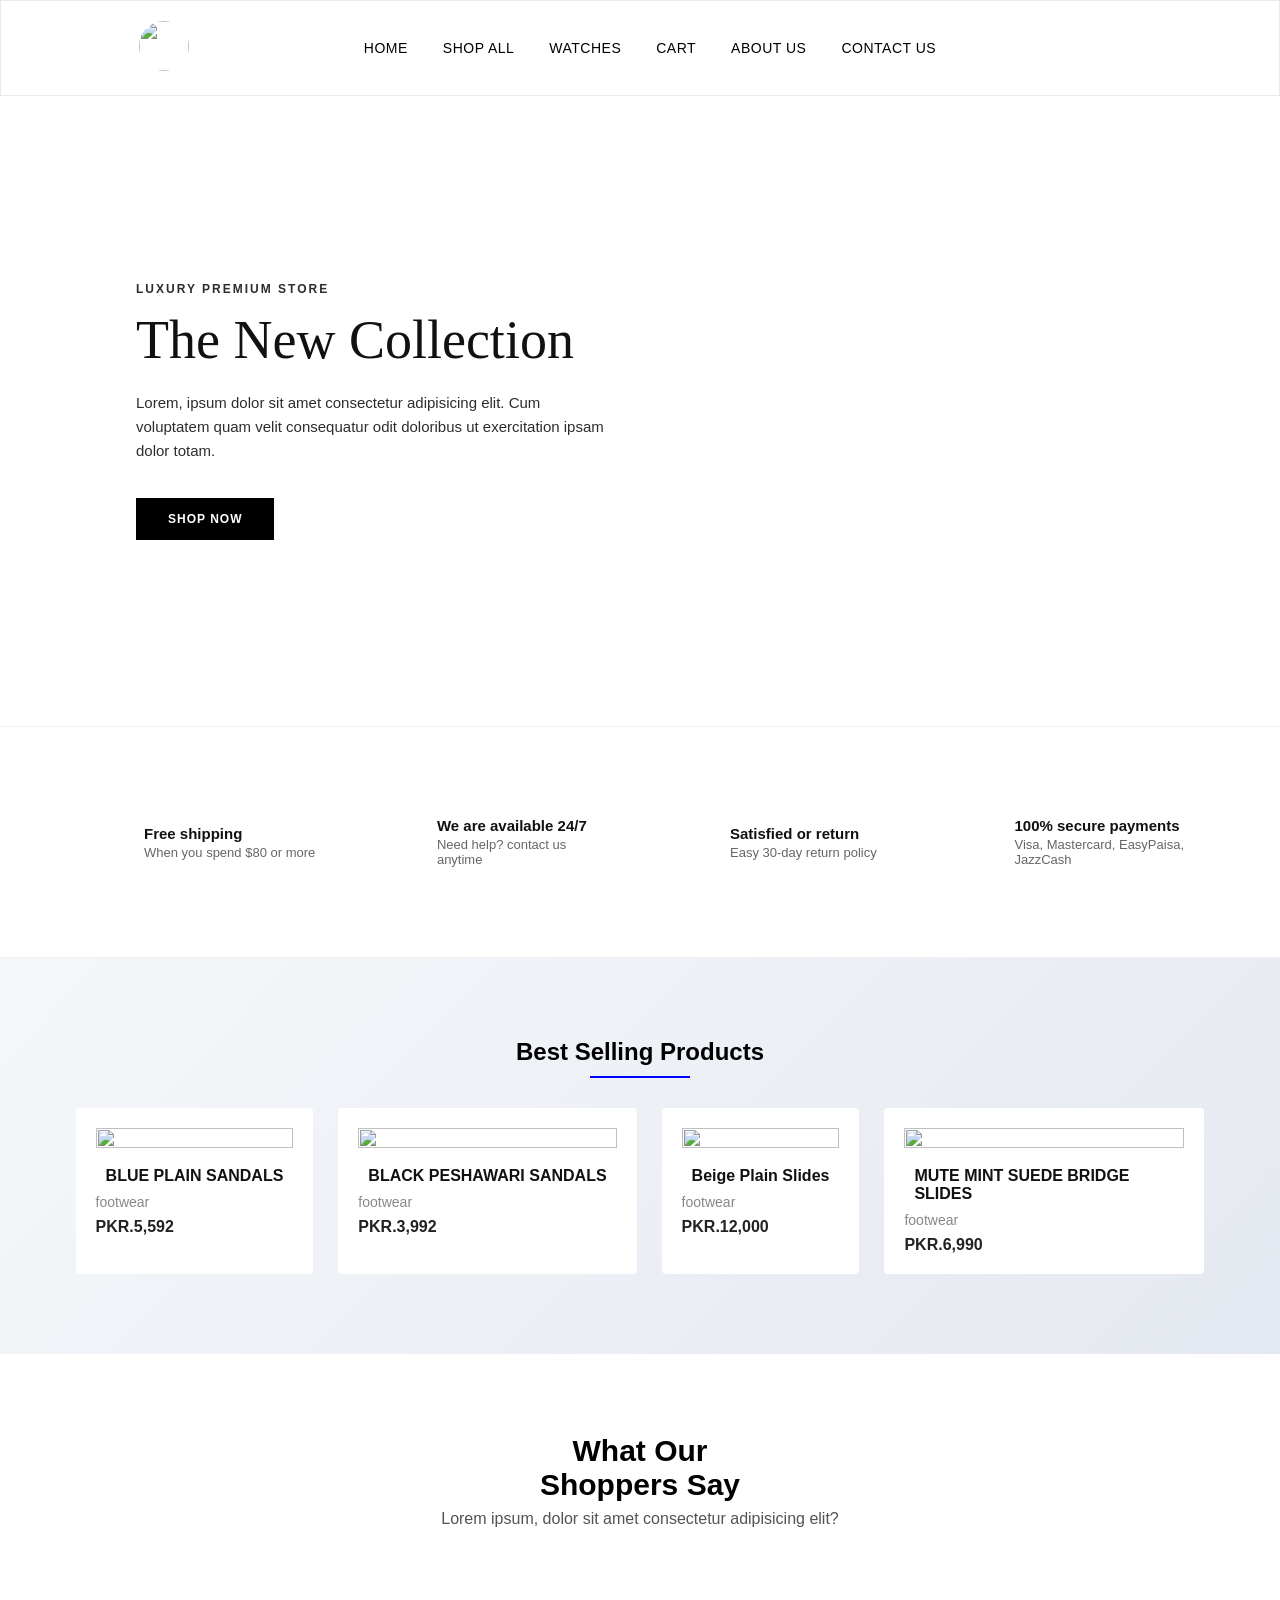
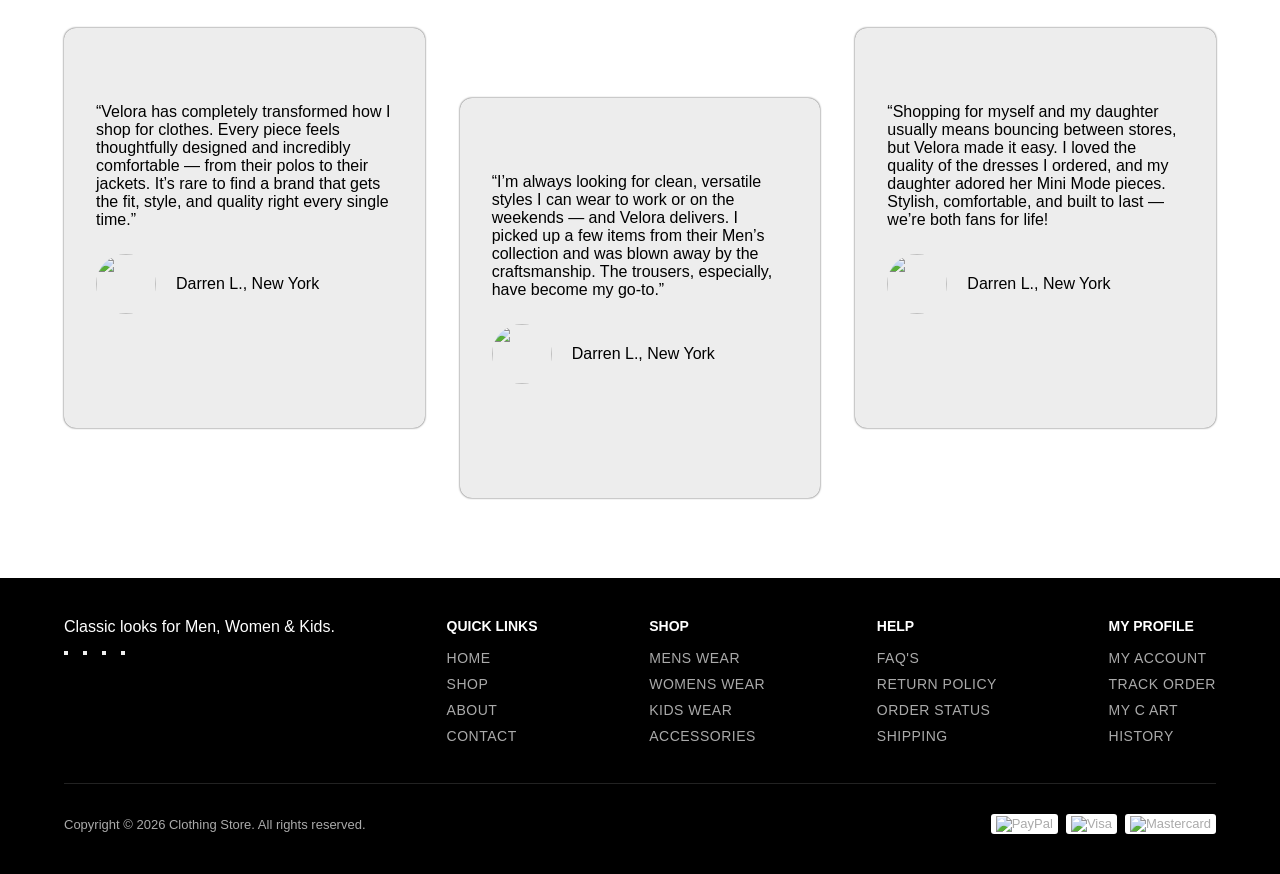
==== index.html @ cca4a486 "Add files via upload" ====
<!DOCTYPE html>
<html lang="en">

<head>
    <meta charset="UTF-8">
    <meta name="viewport" content="width=device-width, initial-scale=1.0">
    <title>E-commerce Website</title>

    <script src="https://kit.fontawesome.com/744dbd8230.js" crossorigin="anonymous"></script>

    <link rel="stylesheet" href="style.css">
</head>

<body>
    <section class="One">
        <header>
            <div class="logo">
                <img src="https://abdulrehman-29.github.io/JS-assignment-1/images/logo1.png" alt="">
            </div>
            <nav class="menu">
                <ul>
                    <li><a href="#">Home</a></li>
                    <li><a href="./shop.html">Shop All</a></li>
                    <li><button onclick="commingsoon()">Watches</button></li>
                    <li><button onclick="commingsoon()">Cart<button></li>
                    <li><button onclick="commingsoon()">About Us<button></li>
                    <li><button onclick="commingsoon()">Contact Us<button></li>
                </ul>
            </nav>
            <div class="headerEnd">
                <div class="login">
                    <button onclick="commingsoon()">

                        <i class="fa-solid fa-user"></i>
                    </button>
                </div>
                <div class="cart">
                    <button onclick="commingsoon()">

                        <i class="fa-solid fa-cart-shopping"></i>
                    </button>
                </div>
            </div>
        </header>
        <main>

            <div class="main">
                <div class="content">
                    <p class="tag">Luxury Premium Store</p>
                    <h2 class="title">The New Collection</h2>
                    <p class="desc">Lorem, ipsum dolor sit amet consectetur adipisicing elit. Cum voluptatem quam velit
                        consequatur odit doloribus ut exercitation ipsam dolor totam. </p>
                    <div class="shop-btn">
                        <button><a href="./shop.html">Shop Now</a></button>
                    </div>
                </div>
            </div>
            <div class="left"></div>
        </main>
    </section>
    <section class="two">
        <div class="badge">
            <div class="item">
                <div class="icon"><i class="fa-solid fa-truck-fast"></i></div>
                <div class="text">
                    <h3>Free shipping</h3>
                    <p>When you spend $80 or more</p>
                </div>
            </div>
            <div class="item">
                <div class="icon"><i class="fa-solid fa-comment-dots"></i></div>
                <div class="text">
                    <h3>We are available 24/7</h3>
                    <p>Need help? contact us anytime</p>
                </div>
            </div>
            <div class="item">
                <div class="icon"><i class="fa-solid fa-arrow-rotate-left"></i></div>
                <div class="text">
                    <h3>Satisfied or return</h3>
                    <p>Easy 30-day return policy</p>
                </div>
            </div>
            <div class="item">
                <div class="icon"><i class="fa-solid fa-credit-card"></i></div>
                <div class="text">
                    <h3>100% secure payments</h3>
                    <p>Visa, Mastercard, EasyPaisa, JazzCash</p>
                </div>
            </div>
        </div>
    </section>
    <section class="three">
        <h2>Best Selling Products</h2>
        <span></span>
        <div class="product" id="product">
        </div>
    </section>
    <section class="four">
        <h2>What Our <br>Shoppers Say</h2>
        <p class="fourP">Lorem ipsum, dolor sit amet consectetur adipisicing elit?</p>
        <!-- <p>Store that nails fashion and comfort.</p> -->
        <div class="box">
            <div class="review1 review">
                <div class="icon"><i class="fa-solid fa-quote-left"></i></div>
                <div class="customerText">“Velora has completely transformed how I shop for clothes. Every piece feels
                    thoughtfully designed and incredibly comfortable — from their polos to their jackets. It’s rare to
                    find a brand that gets the fit, style, and quality right every single time.”</div>
                <div class="customerName">
                    <img src="https://websitedemos.net/clothing-store-04/wp-content/uploads/sites/1538/2025/05/testimonial-02.png"
                        alt="">
                    <p>Darren L., New York</p>
                </div>
            </div>
            <div class="review2 review">
                <div class="icon"><i class="fa-solid fa-quote-left"></i></div>
                <div class="customerText">“I’m always looking for clean, versatile styles I can wear to work or on the
                    weekends — and Velora delivers. I picked up a few items from their Men’s collection and was blown
                    away by the craftsmanship. The trousers, especially, have become my go-to.”</div>
                <div class="customerName">
                    <img src="https://websitedemos.net/clothing-store-04/wp-content/uploads/sites/1538/2025/05/testimonial-02.png"
                        alt="">
                    <p>Darren L., New York</p>
                </div>
            </div>
            <div class="review1 review">
                <div class="icon"><i class="fa-solid fa-quote-left"></i></div>
                <div class="customerText">“Shopping for myself and my daughter usually means bouncing between stores,
                    but Velora made it easy. I loved the quality of the dresses I ordered, and my daughter adored her
                    Mini Mode pieces. Stylish, comfortable, and built to last — we’re both fans for life!</div>
                <div class="customerName">
                    <img src="https://websitedemos.net/clothing-store-04/wp-content/uploads/sites/1538/2025/05/testimonial-02.png"
                        alt="">
                    <p>Darren L., New York</p>
                </div>
            </div>
        </div>
    </section>
    <section class="five">
        <footer>
            <div class="main2">
                <div class="brand">
                    <div class="logo"></div>
                    <p">Classic looks for Men, Women & Kids.</p>
                    <div class="socials">
                        <button onclick="commingsoon()"><i class="fab fa-instagram"></i></button>
                        <button onclick="commingsoon()"><i class="fab fa-facebook"></i></button>
                        <button onclick="commingsoon()"><i class="fab fa-linkedin"></i></button>
                        <button onclick="commingsoon()"><i class="fab fa-x-twitter"></i></button>
                    </div>
                </div>

                <div class="links">
                    <h4>Quick Links</h4>
                    <ul>
                        <li><button onclick="commingsoon()" class="active">Home</button></li>
                        <li><button onclick="commingsoon()">Shop</button></li>
                        <li><button onclick="commingsoon()">About</button></li>
                        <li><button onclick="commingsoon()">Contact</button></li>
                    </ul>
                </div>

                <div class="links">
                    <h4>Shop</h4>
                    <ul>
                        <li><button onclick="commingsoon()">Mens Wear</button></li>
                        <li><button onclick="commingsoon()">Womens Wear</button></li>
                        <li><button onclick="commingsoon()">Kids Wear</button></li>
                        <li><button onclick="commingsoon()">Accessories</button></li>
                    </ul>
                </div>

                <div class="links">
                    <h4>Help</h4>
                    <ul>
                        <li><button onclick="commingsoon()">FAQ's</button></li>
                        <li><button onclick="commingsoon()">Return Policy</button></li>
                        <li><button onclick="commingsoon()">Order Status</button></li>
                        <li><button onclick="commingsoon()">Shipping</button></li>
                    </ul>
                </div>

                <div class="links">
                    <h4>My Profile</h4>
                    <ul>
                        <li><button onclick="commingsoon()">My Account</button></li>
                        <li><button onclick="commingsoon()">Track Order</button></li>
                        <li><button onclick="commingsoon()">My C    art</button></li>
                        <li><button onclick="commingsoon()">History</button></li>
                    </ul>
                </div>
            </div>

            <hr>

            <div class="bottom">
                <div>Copyright © 2026 Clothing Store. All rights reserved.</div>
                <div class="payments">
                    <img src="https://upload.wikimedia.org/wikipedia/commons/b/b5/PayPal.svg" alt="PayPal">
                    <img src="https://upload.wikimedia.org/wikipedia/commons/5/5e/Visa_Inc._logo.svg" alt="Visa">
                    <img src="https://upload.wikimedia.org/wikipedia/commons/button4/Mastercard_2019_logo.svg"
                        alt="Mastercard">
                </div>
            </div>
        </footer>
    </section>
</body>
<script src="app.js"></script>

</html>
---- style.css ----
* {
    margin: 0;
    padding: 0;
    box-sizing: border-box;
    transition: all 0.3s ease;
}

body {
    font-family: "Roboto Condensed", sans-serif;
    font-family: 'Segoe UI', Tahoma, Geneva, Verdana, sans-serif;
}

header {
    width: 100vw;
    display: flex;
    align-items: center;
    justify-content: space-around;
    padding: 20px 4%;
    background-color: #ffffff;
    border: 1px solid #eaeaea;
}

nav ul {
    display: flex;
    list-style: none;
    gap: 35px;
}

nav ul li a {
    text-decoration: none;
    color: #000000;
    font-size: 14px;
    font-weight: 500;
    text-transform: uppercase;
    letter-spacing: 0.5px;
}

.logo img {
    /* width: 80px; */
    height: 40px;
    width: 100px;
}

.headerEnd {
    display: flex;
    align-items: center;
    gap: 30px;
    font-size: 18px;
    font-weight: 600;
}

.login,
.cart {
    cursor: pointer;
    display: flex;
    align-items: center;
}

main {
    padding: 0 40px;
    width: 100vw;
}

.main {
    position: relative;
    width: 100%;
    height: 630px;
    /* background: linear-gradient(135deg, #f5f7fa 0%, #e4e8f0 100%); */
    display: flex;
    justify-content: space-between;
    align-items: center;
    padding: 0 8%;
    background-image: linear-gradient(rgba(255, 255, 255, 0.4), rgba(255, 255, 255, 0.2)), url(https://images.unsplash.com/photo-1617137968427-85924c800a22?auto=format&fit=crop&w=1600&q=80);
    background-size: cover;
    background-position: center 30%;
    background-attachment: fixed;
    position: relative;
}

.content {
    max-width: 480px;
    color: #222222;
    z-index: 2;
}

.tag {
    font-size: 12px;
    text-transform: uppercase;
    letter-spacing: 2px;
    margin-bottom: 15px;
    font-weight: 700;
    color: #2d2d2d;
}

.title {
    font-family: 'Georgia', serif;
    font-size: 54px;
    font-weight: 400;
    line-height: 1.1;
    margin-bottom: 20px;
    color: #111111;
}

.desc {
    font-size: 15px;
    line-height: 1.6;
    margin-bottom: 35px;
    color: #2d2d2d;
    font-weight: 500;
}

.shop-btn button {
    background: #000000;
    color: #ffffff;
    padding: 14px 32px;
    border: none;
    font-size: 12px;
    font-weight: bold;
    text-transform: uppercase;
    letter-spacing: 1px;
    cursor: pointer;
}

.shop-btn button:hover {
    background: #ffffff;
}
.shop-btn a:hover {
    color: #000000;
}

.badge {
    background: #ffffff;
    padding: 40px 5%;
    display: flex;
    justify-content: space-between;
    align-items: center;
    flex-wrap: wrap;
    gap: 20px;
    border-top: 1px solid #f0f0f0;
    border-bottom: 1px solid #f0f0f0;
}

.item {
    display: flex;
    align-items: center;
    gap: 20px;
    padding: 0 15px;
    min-width: 220px;
    min-height: 150px;
    flex: 1;
}

.icon {
    font-size: 32px;
    color: #0b5ed7;
    display: flex;
    align-items: center;
    justify-content: center;
    width: 45px;
}

.text h3 {
    font-size: 15px;
    color: #111111;
    font-weight: 600;
    margin-bottom: 3px;
}

.text p {
    font-size: 13px;
    color: #666666;
}

section {
    overflow-x: hidden;
}

.three {
    padding: 80px 5%;
    background: linear-gradient(135deg, #f5f7fa 0%, #e4e8f0 100%);
}

.three h2 {
    text-align: center;
}

.three span {
    display: block;
    width: 100px;
    margin: 10px auto;
    border: 1px solid blue;
}

.product {
    display: flex;
    justify-content: center;
    flex-wrap: wrap;
    margin-top: 30px;
    gap: 25px;
}

.product-item {
    background: #ffffff;
    max-width: 320px;
    max-height: 500px;
    position: relative;
    overflow: hidden;
    border-radius: 4px;
    padding: 20px;
    box-shadow: 0 2px 8px rgba(0, 0, 0, 0);
}

.product-img {
    width: 100%;
    max-height: 80%;
    display: flex;
    justify-content: center;
    align-items: center;
    overflow: hidden;
}

.product-img img {
    height: 400px;
    object-fit: cover;
    width: 100%;
    height: 100%;
}

.product-detail {
    padding: 15px 10px 5px 10px;
}

.product-detail h3 {
    font-size: 16px;
    font-weight: 600;
    color: #111111;
    margin-bottom: 4px;
    overflow: hidden;
}

.category {
    font-size: 14px;
    color: #888888;
    margin-bottom: 8px;
}

.price-row {
    font-size: 16px;
    font-weight: 600;
    color: #222222;
}

.four {
    padding: 80px 5%;
}

.four h2 {
    text-align: center;
    font-size: 30px;
    font-weight: 700;
    margin-bottom: 8px;
}

.fourP {
    text-align: center;
    color: #535353;
    font-size: 16px;
    margin-bottom: 100px;
}

.box {
    display: flex;
    gap: 35px;
    justify-self: center;
}

.review {
    height: 400px;
    display: flex;
    gap: 25px;
    flex-direction: column;
    width: 370px;
    border-radius: 12px;
    box-shadow: 0px 0px 2px 0px #1e1e1ee0;
    background: #ededed;
    border: none;
    padding: 50px 32px;
    display: flex;
}

.review2 {
    margin-top: 70px;
}

.customerName img {
    width: 60px;
    height: 60px;
    border: none;
    border-radius: 90px;
}

.customerName {
    display: flex;
    align-items: center;
    gap: 20px;
}

footer {
    background: #000;
    color: #fff;
    padding: 40px 5%;
}

.main2 {
    display: flex;
    justify-content: space-between;
    flex-wrap: wrap;
    gap: 20px;
}


.socials {
    display: flex;
    gap: 15px;
    margin-top: 15px;
}

.socials button {
    color: #aaa;
    text-decoration: none;
}

.socials a:hover {
    color: #fff;
}

.links h4 {
    font-size: 14px;
    text-transform: uppercase;
    margin-bottom: 15px;
    color: #fff;
}

.links ul {
    list-style: none;
    padding: 0;
    margin: 0;
}

.links li {
    margin-bottom: 8px;
}

.links button {
    color: #aaa;
    text-decoration: none;
    font-size: 14px;
}

.links button:hover {
    color: #ef4444;
}

hr {
    border: 0;
    height: 1px;
    background: #222;
    margin: 30px 0;
}

.bottom {
    display: flex;
    justify-content: space-between;
    align-items: center;
    flex-wrap: wrap;
    gap: 15px;
    font-size: 13px;
    color: #aaa;
}

.payments {
    display: flex;
    gap: 8px;
}

.payments img {
    height: 20px;
    background: #fff;
    padding: 2px 5px;
    border-radius: 3px;
}

a{
    text-decoration: none;
    color: #fff;
}

.shop-content{
    display: flex;
    justify-content: space-between;
    padding: 50px;
}

#select{
    width: 250px;
    font-size: 17px;
    padding: 10px;
}

.shop-content h1{
    font-size: 40px;
}

.logo img{
    width: 50px;
    height: 50px;
    border-radius: 90px;
}

ul li button{
    text-decoration: none;
    color: #000000;
    font-size: 14px;
    font-weight: 500;
    text-transform: uppercase;
    letter-spacing: 0.5px;
    background: transparent;
    border: none;
    cursor: pointer;
}

.headerEnd button{
    background: transparent;
    border: none;
    font-size: 25px;
    cursor: pointer;
}
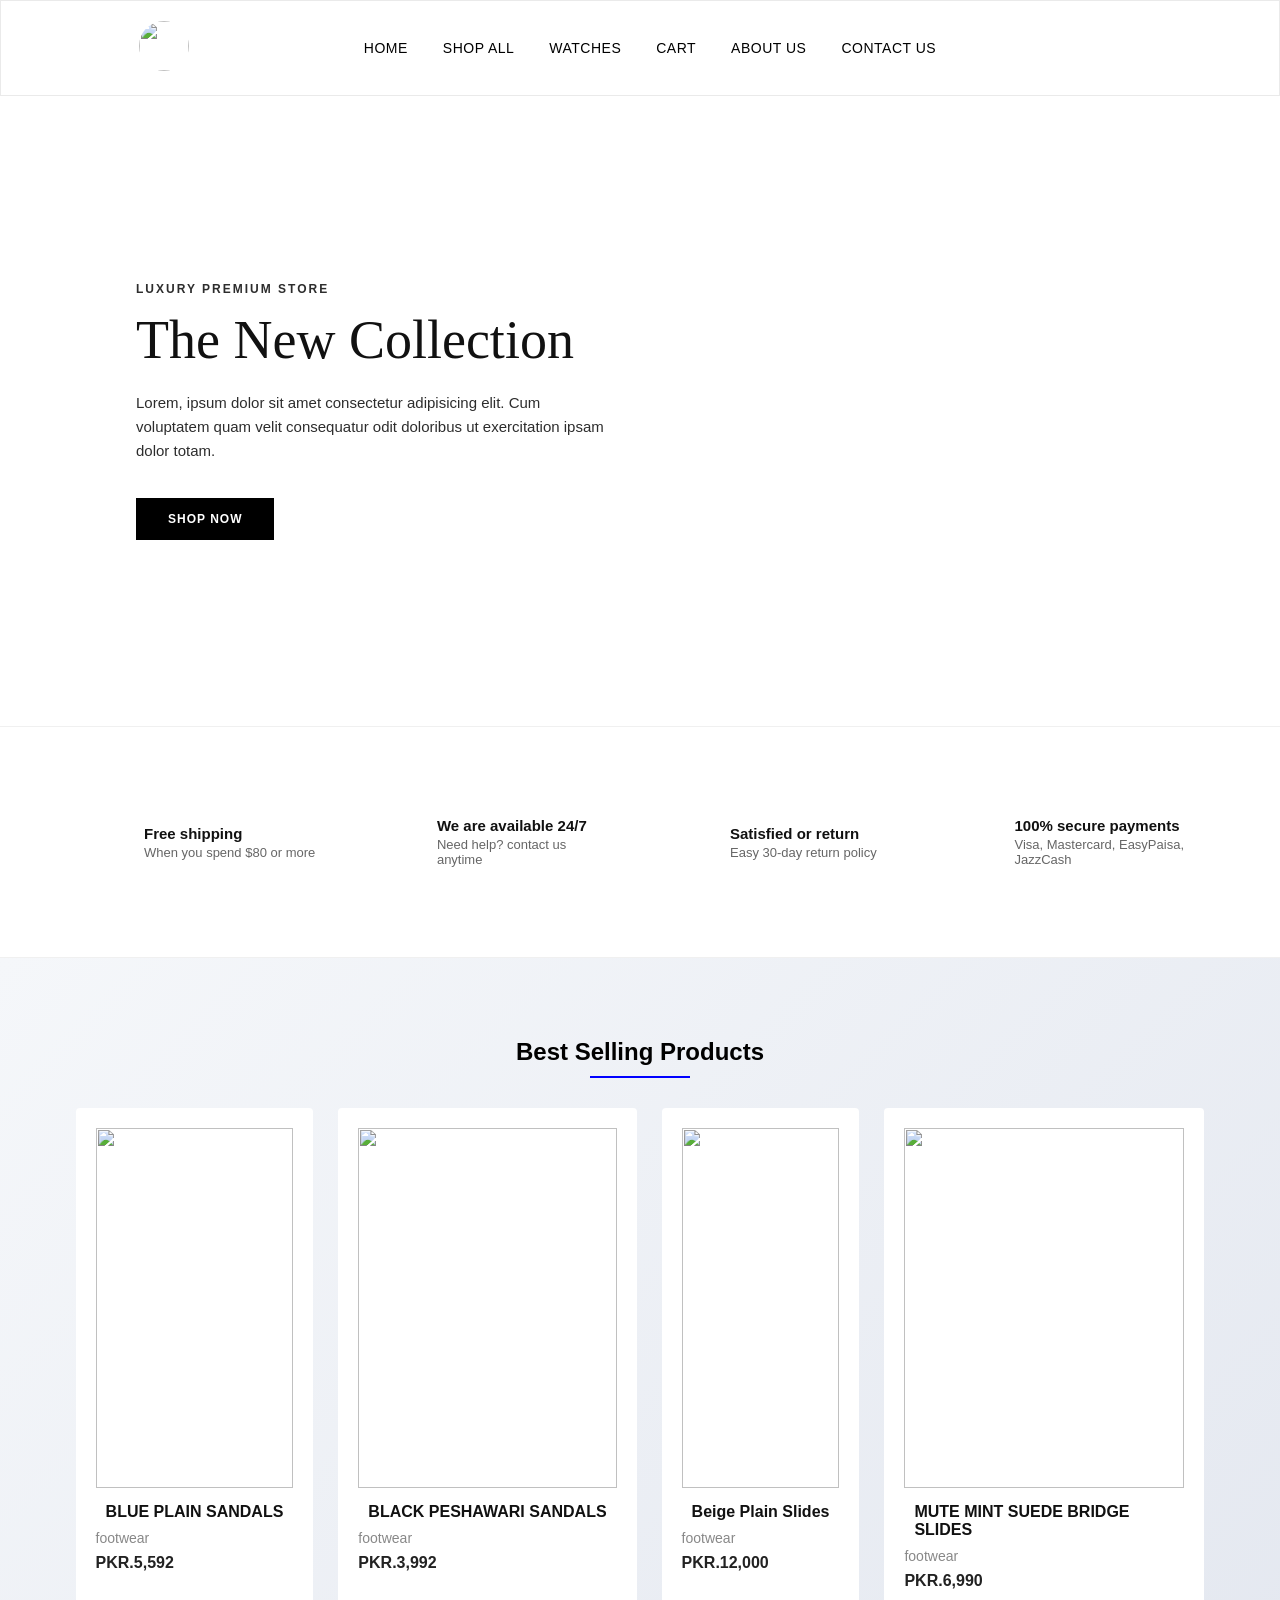
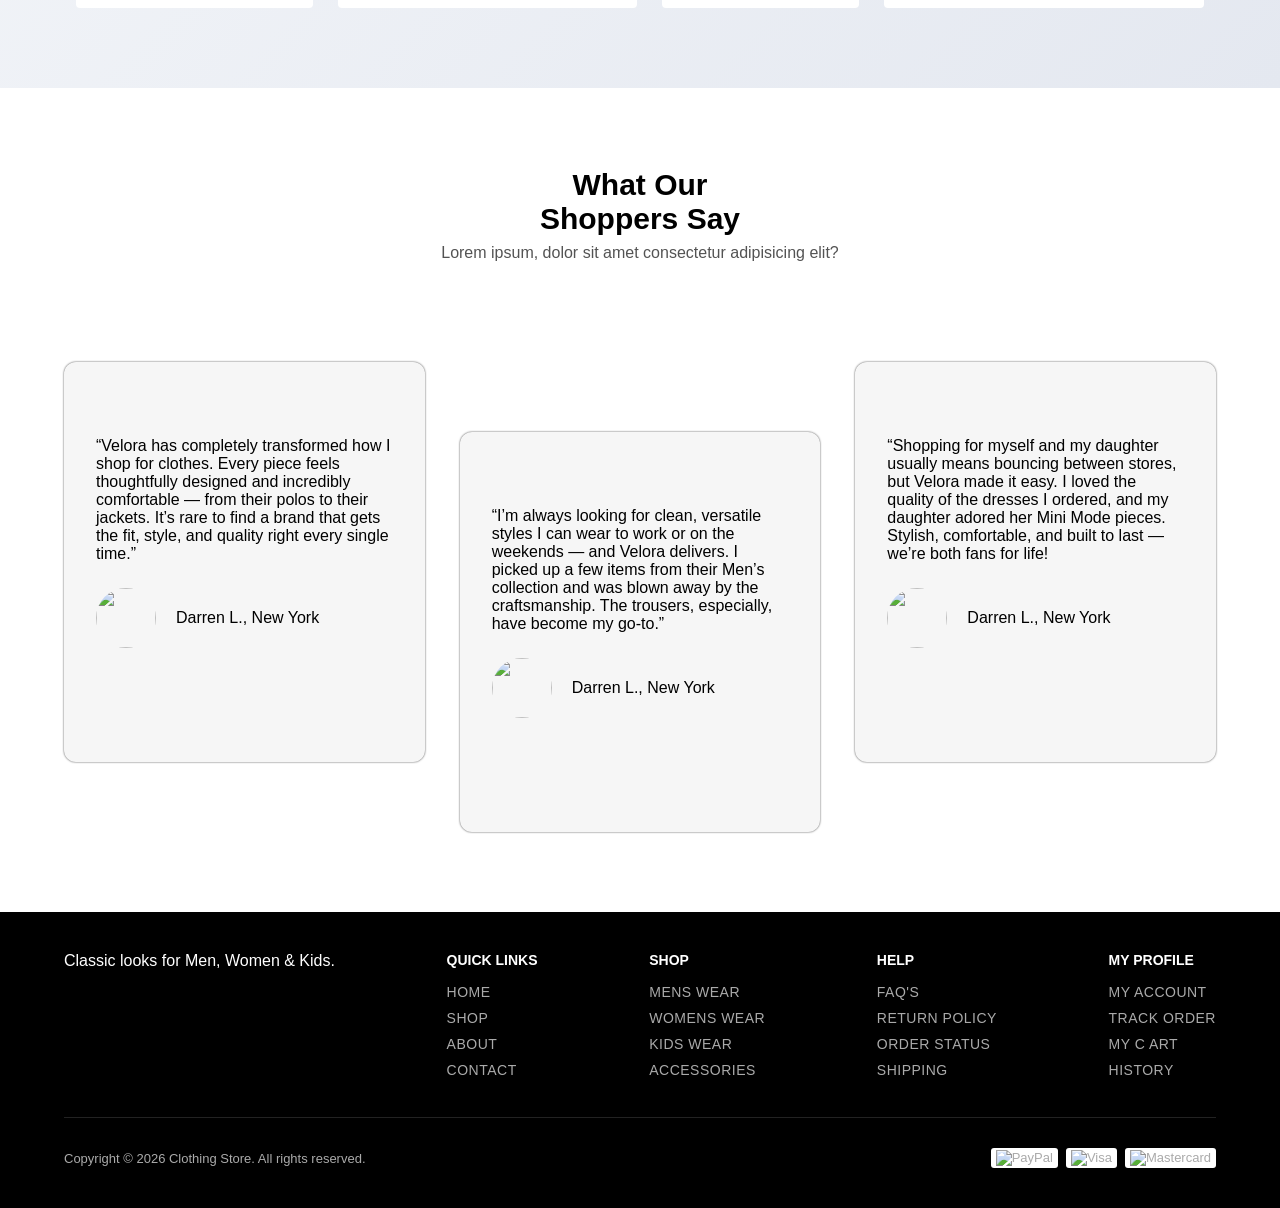
==== commit a356a030: "Update index.html" ====
--- a/index.html
+++ b/index.html
@@ -143,10 +143,10 @@
                     <div class="logo"></div>
                     <p">Classic looks for Men, Women & Kids.</p>
                     <div class="socials">
-                        <button onclick="commingsoon()"><i class="fab fa-instagram"></i></button>
-                        <button onclick="commingsoon()"><i class="fab fa-facebook"></i></button>
-                        <button onclick="commingsoon()"><i class="fab fa-linkedin"></i></button>
-                        <button onclick="commingsoon()"><i class="fab fa-x-twitter"></i></button>
+                        <a onclick="commingsoon()"><i class="fab fa-instagram"></i></a>
+                        <a onclick="commingsoon()"><i class="fab fa-facebook"></i></a>
+                        <a onclick="commingsoon()"><i class="fab fa-linkedin"></i></a>
+                        <a onclick="commingsoon()"><i class="fab fa-x-twitter"></i></a>
                     </div>
                 </div>
 
@@ -207,4 +207,4 @@
 </body>
 <script src="app.js"></script>
 
-</html>+</html>
--- a/style.css
+++ b/style.css
@@ -8,6 +8,7 @@
 body {
     font-family: "Roboto Condensed", sans-serif;
     font-family: 'Segoe UI', Tahoma, Geneva, Verdana, sans-serif;
+    overflow-x: hidden;
 }
 
 header {
@@ -48,7 +49,7 @@
     font-size: 18px;
     font-weight: 600;
 }
-
+    
 .login,
 .cart {
     cursor: pointer;
@@ -211,8 +212,8 @@
 }
 
 .product-img {
+    height: 360px;
     width: 100%;
-    max-height: 80%;
     display: flex;
     justify-content: center;
     align-items: center;
@@ -282,7 +283,8 @@
     width: 370px;
     border-radius: 12px;
     box-shadow: 0px 0px 2px 0px #1e1e1ee0;
-    background: #ededed;
+    /* background: #ededed; */
+    background: #dddddd47;
     border: none;
     padding: 50px 32px;
     display: flex;
@@ -434,4 +436,4 @@
     border: none;
     font-size: 25px;
     cursor: pointer;
-}+}
